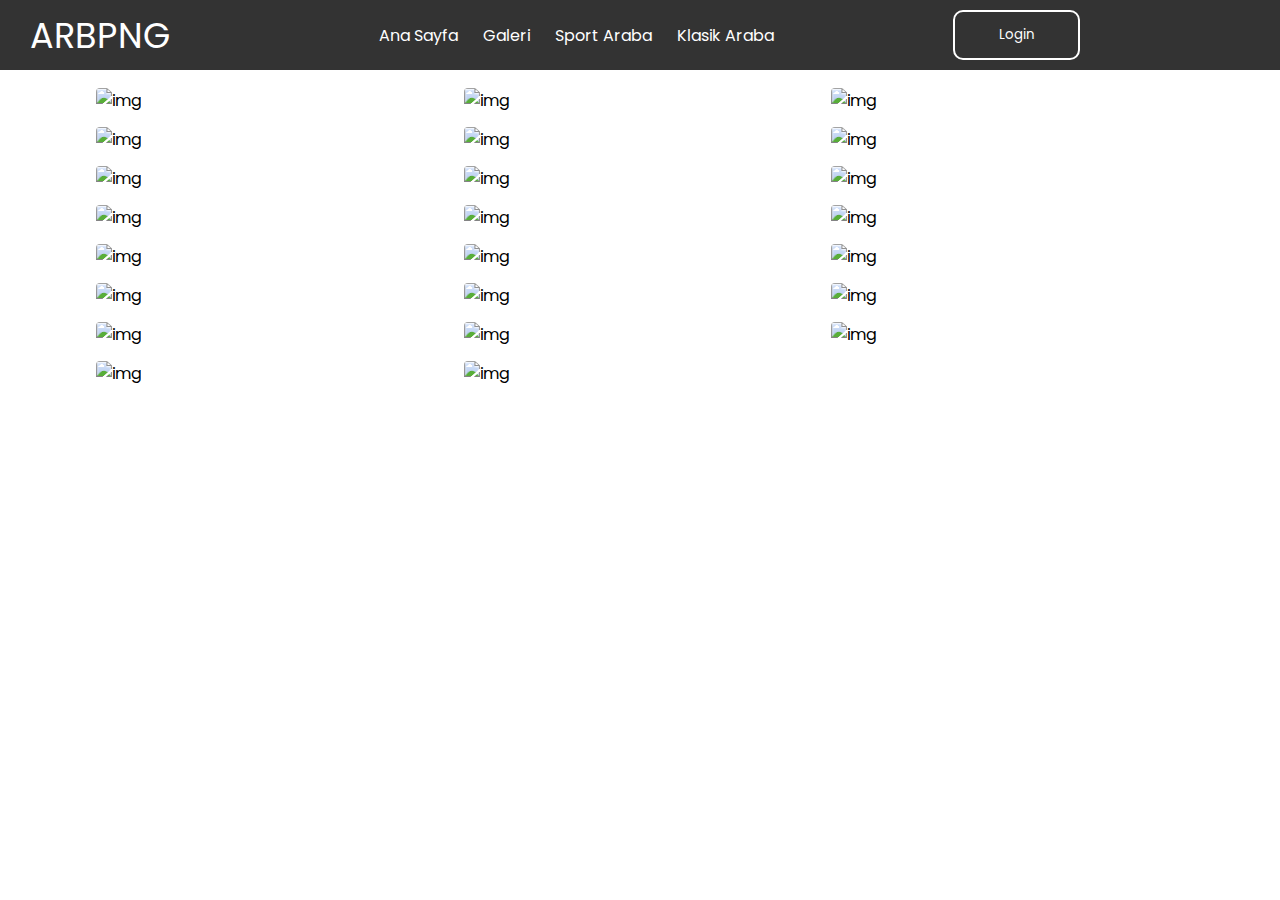
==== galeri.html @ 2a3345ca "Add files via upload" ====
<!DOCTYPE html>
<html lang="en">
<head>
  <meta charset="UTF-8">
  <meta http-equiv="X-UA-Compatible" content="IE=edge">
  <link rel="stylesheet" href="galeri.css">
  <link rel="stylesheet" href="https://unicons.iconscout.com/release/v4.0.0/css/line.css">
  <meta name="viewport" content="width=device-width, initial-scale=1.0">
  <title>ARB|PNG</title>
  <link rel="shortcut icon" href="images/profil.jpeg"> 
  <script src="galeri.js" defer></script>
</head>
<body>
  <header class="header">
    <nav class="nav">
      <a href="#" class="nav_logo">ARBPNG</a>

      <ul class="nav_items">
        <li class="nav_item">
          <a href="index.html" class="nav_link">Ana Sayfa</a>
          <a href="galeri.html" class="nav_link">Galeri</a>
          <a href="#" class="nav_link">Sport Araba</a>
          <a href="#" class="nav_link">Klasik Araba</a>
        </li>
      </ul>

      <button class="button" id="form-open">Login</button>
    </nav>
  </header>


  <section class="home">
    <div class="form_container">
      <i class="uil uil-times form_close"></i>
      
      <div class="form login_form">
        <form action="#">
          <h2>Login</h2>

          <div class="input_box">
            <input type="email" placeholder="Enter your email" required />
            <i class="uil uil-envelope-alt email"></i>
          </div>
          <div class="input_box">
            <input type="password" placeholder="Enter your password" required />
            <i class="uil uil-lock password"></i>
            <i class="uil uil-eye-slash pw_hide"></i>
          </div>

          <div class="option_field">
            <span class="checkbox">
              <input type="checkbox" id="check" />
              <label for="check">Remember me</label>
            </span>
            <a href="#" class="forgot_pw">Forgot password?</a>
          </div>

          <button class="button">Login Now</button>

          <div class="login_signup">Don't have an account? <a href="#" id="signup">Signup</a></div>
        </form>
      </div>

     
      <div class="form signup_form">
        <form action="#">
          <h2>Signup</h2>

          <div class="input_box">
            <input type="email" placeholder="Enter your email" required />
            <i class="uil uil-envelope-alt email"></i>
          </div>
          <div class="input_box">
            <input type="password" placeholder="Create password" required />
            <i class="uil uil-lock password"></i>
            <i class="uil uil-eye-slash pw_hide"></i>
          </div>
          <div class="input_box">
            <input type="password" placeholder="Confirm password" required />
            <i class="uil uil-lock password"></i>
            <i class="uil uil-eye-slash pw_hide"></i>
          </div>

          <button class="button">Signup Now</button>

          <div class="login_signup">Already have an account? <a href="#" id="login">Login</a></div>
        </form>
      </div>
    </div>
  </section>

  <script src="script.js"></script>
  <h1>Clasic Car </h1>
  <div class="lightbox">
    <div class="wrapper">
      <header>
        <div class="details">
          <i class="uil uil-camera"></i>
          <span>CARPNG</span>
        </div>
        <div class="buttons"><i class="close-icon uil uil-times"></i></div>
      </header>
      <div class="preview-img">
        <div class="img"><img src="" alt="preview-img"></div>
      </div>
    </div>
  </div>
    <section class="gallery">
      <ul class="images">
        <li class="img"><img src="images/car1.jpeg" alt="img"></li>
        <li class="img"><img src="images/car2.jpeg" alt="img"></li>
        <li class="img"><img src="images/car3.jpeg" alt="img"></li>
        <li class="img"><img src="images/car4.jpeg" alt="img"></li>
        <li class="img"><img src="images/car5.jpeg" alt="img"></li>
        <li class="img"><img src="images/car6.jpeg" alt="img"></li>
        <li class="img"><img src="images/car7.jpeg" alt="img"></li>
        <li class="img"><img src="images/car8.jpeg" alt="img"></li>
        <li class="img"><img src="images/car9.jpg" alt="img"></li>
        <li class="img"><img src="images/car10.jpg" alt="img"></li>
        <li class="img"><img src="images/car11.jpeg" alt="img"></li>
        <li class="img"><img src="images/car12.jpeg" alt="img"></li>
        <li class="img"><img src="images/car13.jpg" alt="img"></li>
        <li class="img"><img src="images/car14.jpeg" alt="img"></li>
        <li class="img"><img src="images/car15.jpg" alt="img"></li>
        <li class="img"><img src="images/car16.jpeg" alt="img"></li>
        <li class="img"><img src="images/car17.jpeg" alt="img"></li>
        <li class="img"><img src="images/car18.jpg" alt="img"></li>
        <li class="img"><img src="images/car19.jpg" alt="img"></li>
        <li class="img"><img src="images/car20.jpg" alt="img"></li>
        <li class="img"><img src="images/car21.jpg" alt="img"></li>
        <li class="img"><img src="images/car22.jpg" alt="img"></li>
        <li class="img"><img src="images/car23.jpg" alt="img"></li>

      </ul>
    </section>
</body>
</html>
---- galeri.css ----
@import url('https://fonts.googleapis.com/css2?family=Poppins:wght@400;500;600&display=swap');
* {
  margin: 0;
  padding: 0;
  box-sizing: border-box;
  font-family: "Poppins", sans-serif;
}
a {
  text-decoration: none;
}
.header {
  position: fixed;
  height: 70px;
  width: 100%;
  z-index: 100;
  padding: 0 ;
  margin: 0;
}
.nav {
  max-width: 1390px;
  width: 100%;
  margin: 0 auto;

}
.nav, .nav_item {
  display: flex;
  height: 100%;
  align-items: center;
  justify-content: space-between;
  background-color: #333;
  
}
.nav_logo,
.nav_link,
.button {
  color: #fff;
}
.nav_logo {
  font-size: 35px;
  padding: 30px;


}
.nav_item {
  column-gap: 25px;
}
.nav_link:hover {
  color: #d9d9d9;
}
.button {
  
  padding: 13px 44px;
  border: 2px solid #fff;
  background: transparent;
  border-radius: 10px;
  cursor: pointer;
  margin-right: 200px;
}
.button:active {
  transform: scale(0.98);
}


.home {
  position: absolute;
  display: flex;
  width: 100%;
  max-height: 100vh;
  height: 100%;
  
  
}
.home::before {
  content: "";
  position: absolute;
  height: 100%;
  width: 100%;
  background-color: rgba(0, 0, 0, 0.6);
  z-index: 100;
  opacity: 0;
  pointer-events: none;
  transition: all 0.5s ease-out;
  
}
.home.show::before {
  opacity: 1;
  pointer-events: auto;
}

.form_container {
  position: fixed;
  max-width: 320px;
  width: 100%;
  top: 50%;
  left: 50%;
  transform: translate(-50%, -50%) scale(1.2);
  z-index: 101;
  background: #fff;
  padding: 25px;
  border-radius: 12px;
  box-shadow: rgba(0, 0, 0, 0.1);
  opacity: 0;
  pointer-events: none;
  transition: all 0.4s ease-out;
}
.home.show .form_container {
  opacity: 1;
  pointer-events: auto;
  transform: translate(-50%, -50%) scale(1);
}
.signup_form {
  display: none;
}
.form_container.active .signup_form {
  display: block;
}
.form_container.active .login_form {
  display: none;
}
.form_close {
  position: absolute;
  top: 10px;
  right: 20px;
  color: #0b0217;
  font-size: 22px;
  opacity: 0.7;
  cursor: pointer;
}
.form_container h2 {
  font-size: 22px;
  color: #0b0217;
  text-align: center;
}
.input_box {
  position: relative;
  margin-top: 30px;
  width: 100%;
  height: 40px;
}
.input_box input {
  height: 100%;
  width: 100%;
  border: none;
  outline: none;
  padding: 0 30px;
  color: #333;
  transition: all 0.2s ease;
  border-bottom: 1.5px solid #aaaaaa;
}
.input_box input:focus {
  border-color: #aa0000;
}
.input_box i {
  position: absolute;
  top: 50%;
  transform: translateY(-50%);
  font-size: 20px;
  color: #707070;
}
.input_box i.email,
.input_box i.password {
  left: 0;
}
.input_box input:focus ~ i.email,
.input_box input:focus ~ i.password {
  color: #aa0000;
}
.input_box i.pw_hide {
  right: 0;
  font-size: 18px;
  cursor: pointer;
}
.option_field {
  margin-top: 14px;
  display: flex;
  align-items: center;
  justify-content: space-between;
}
.form_container a {
  color: #aa0000;
  font-size: 12px;
}
.form_container a:hover {
  text-decoration: underline;
}
.checkbox {
  display: flex;
  column-gap: 8px;
  white-space: nowrap;
}
.checkbox input {
  accent-color: #aa0000;
}
.checkbox label {
  font-size: 12px;
  cursor: pointer;
  user-select: none;
  color: #0b0217;
}
.form_container .button {
  background: #aa0000;
  margin-top: 30px;
  width: 100%;
  padding: 10px 0;
  border-radius: 10px;
}
.login_signup {
  font-size: 12px;
  text-align: center;
  margin-top: 15px;
}

h1 {
  text-align: center;
  margin-top: 0px;
}

.gallery {
  display: flex;
  flex-direction: column;
  align-items: center;
}
.gallery .images {
  gap: 15px;
  max-width: 85%;
  margin: 40px 0;
  columns: 5 310px;
  list-style: none;
}
.gallery .images .img {
  display: flex;
  cursor: pointer;
  overflow: hidden;
  position: relative;
  margin-bottom: 14px;
  border-radius: 4px;
}
.gallery .images img {
  width: 100%;
  transition: transform 0.2s ease;
}

.gallery .images .img:hover img {
  transform: scale(1.1);
}


.lightbox {
  left: 0;
  top: 0;
  width: 100%;
  height: 100%;
  z-index: 5;
  position: fixed;
  visibility: hidden;
  background: rgba(0,0,0,0.65);
}
.lightbox.show {
  visibility: visible;
}
.lightbox .wrapper {
  position: fixed;
  left: 50%;
  top: 53%;
  width: 100%;
  padding: 20px;
  max-width: 850px;
  background: #fff;
  border-radius: 6px;
  opacity: 0;
  pointer-events: none;
  transform: translate(-50%, -50%) scale(0.9);
  transition: transform 0.1s ease;
}
.lightbox.show .wrapper {
  opacity: 1;
  pointer-events: auto;
  transform: translate(-50%, -50%) scale(1);
}
.wrapper :where(header, .details) {
  display: flex;
  align-items: center;
}
.wrapper header {
  justify-content: space-between;
}
header .details i {
  font-size: 1.7rem;
}
header .details span {
  font-size: 1.2rem;
  margin-left: 10px;
}
header .buttons i {
  height: 40px;
  width: 40px;
  cursor: pointer;
  display: inline-block;
  color: #fff;
  margin-left: 10px;
  background: #6C757D;
  font-size: 1.25rem;
  line-height: 40px;
  text-align: center;
  border-radius: 4px;
  transition: 0.2s ease;
}
header .buttons i:hover {
  background: #5f666d;
}
.wrapper .preview-img {
  display: flex;
  justify-content: center;
  margin-top: 25px;
}
.preview-img .img {
  max-height: 65vh;
  
}
.preview-img img {
  width: 100%;
  height: 100%;
  object-fit: contain;
}


@media screen and (max-width: 688px) {
  .lightbox .wrapper {
    padding: 12px;
    max-width: calc(100% - 26px);
  }
  .wrapper .preview-img {
    margin-top: 15px;
  }
  .gallery .images {
    max-width: 100%;
    padding: 0 13px;
    margin-top: 20px;
  }
}
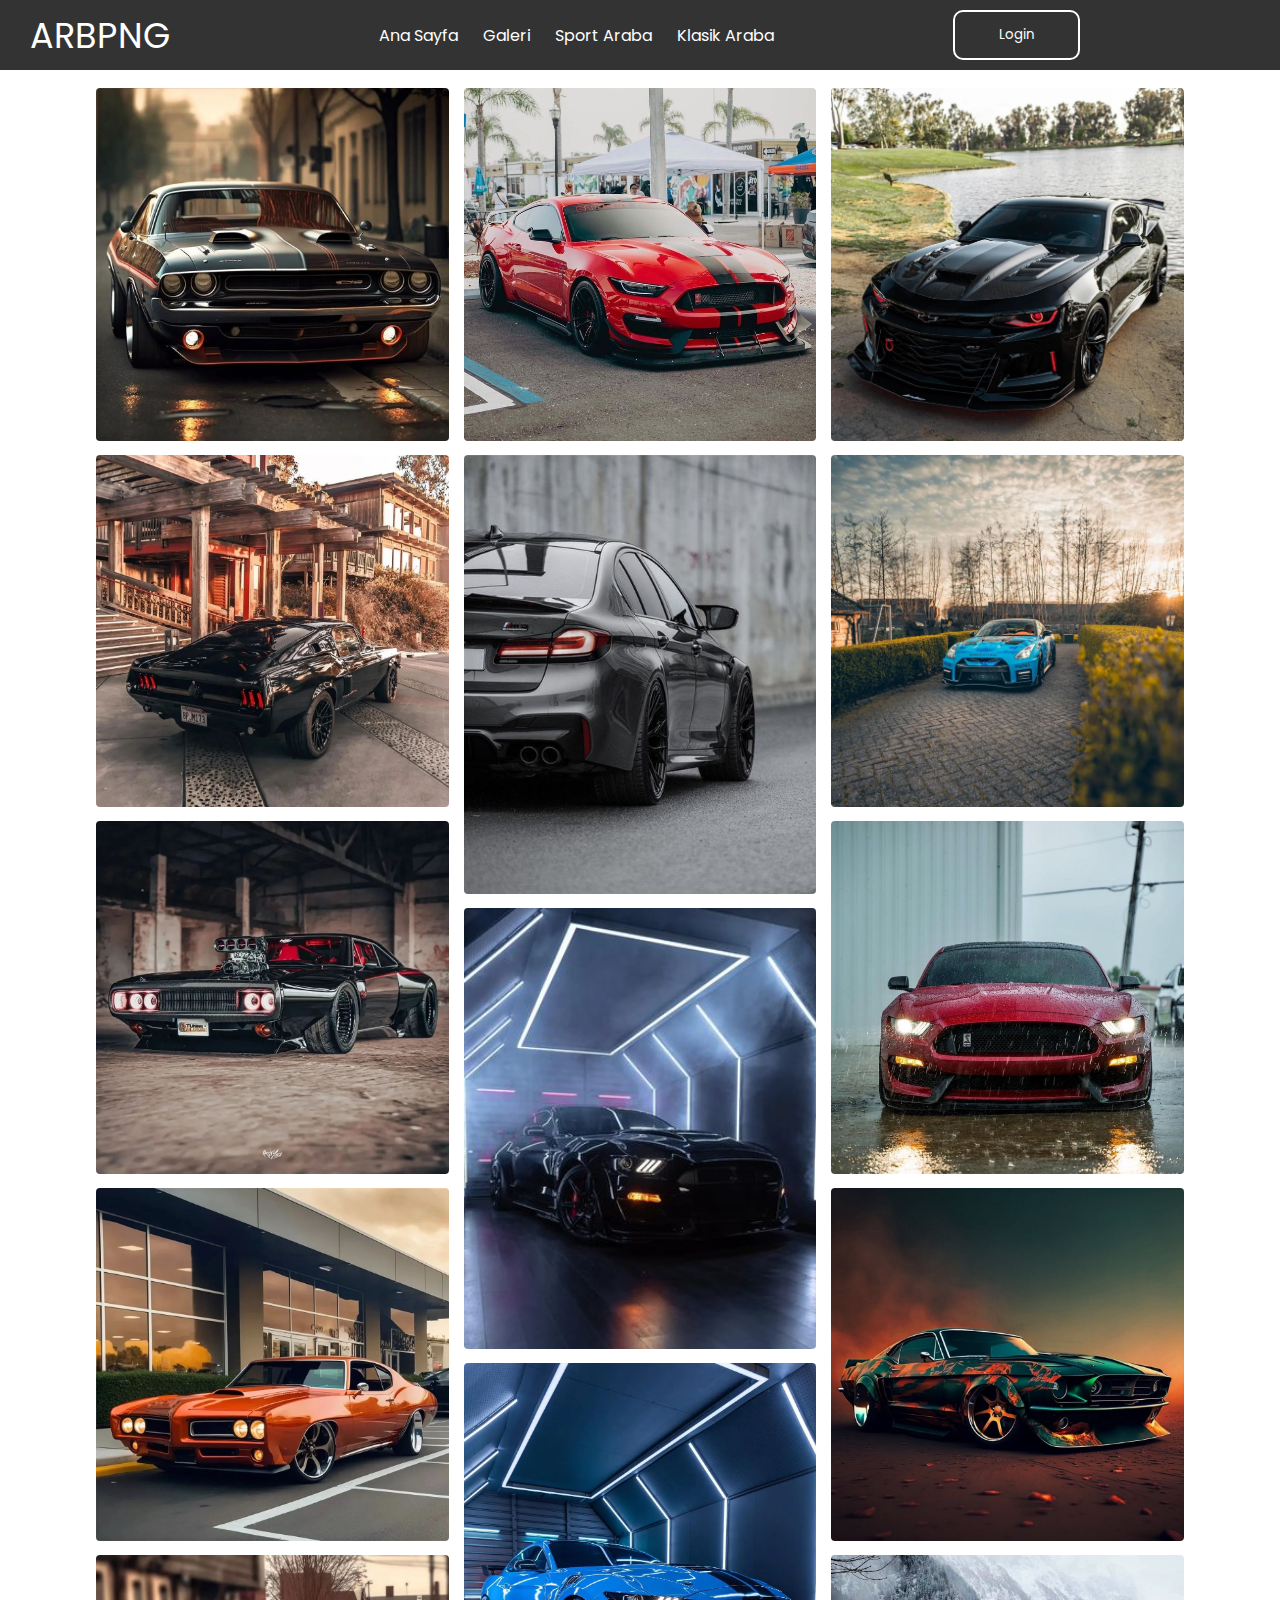
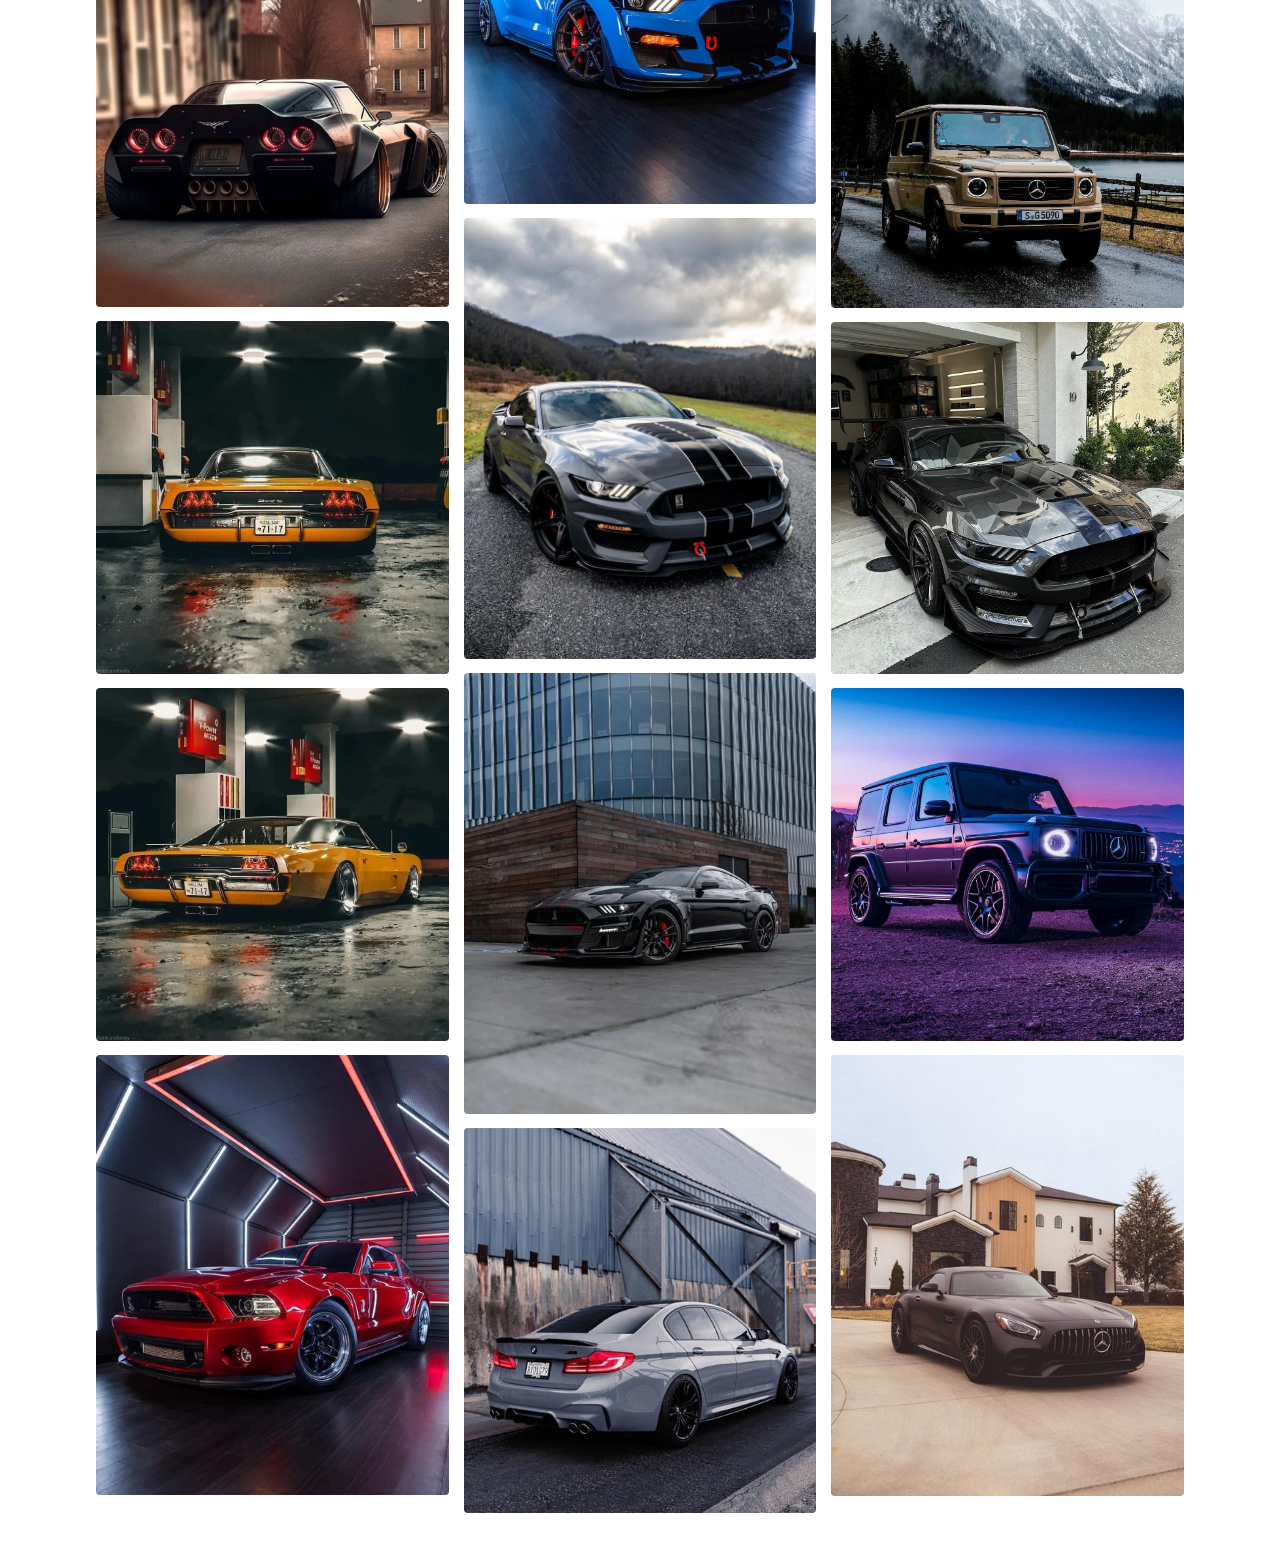
==== commit eea76480: "Update galeri.html" ====
--- a/galeri.html
+++ b/galeri.html
@@ -107,31 +107,31 @@
   </div>
     <section class="gallery">
       <ul class="images">
-        <li class="img"><img src="images/car1.jpeg" alt="img"></li>
-        <li class="img"><img src="images/car2.jpeg" alt="img"></li>
-        <li class="img"><img src="images/car3.jpeg" alt="img"></li>
-        <li class="img"><img src="images/car4.jpeg" alt="img"></li>
-        <li class="img"><img src="images/car5.jpeg" alt="img"></li>
-        <li class="img"><img src="images/car6.jpeg" alt="img"></li>
-        <li class="img"><img src="images/car7.jpeg" alt="img"></li>
-        <li class="img"><img src="images/car8.jpeg" alt="img"></li>
-        <li class="img"><img src="images/car9.jpg" alt="img"></li>
-        <li class="img"><img src="images/car10.jpg" alt="img"></li>
-        <li class="img"><img src="images/car11.jpeg" alt="img"></li>
-        <li class="img"><img src="images/car12.jpeg" alt="img"></li>
-        <li class="img"><img src="images/car13.jpg" alt="img"></li>
-        <li class="img"><img src="images/car14.jpeg" alt="img"></li>
-        <li class="img"><img src="images/car15.jpg" alt="img"></li>
-        <li class="img"><img src="images/car16.jpeg" alt="img"></li>
-        <li class="img"><img src="images/car17.jpeg" alt="img"></li>
-        <li class="img"><img src="images/car18.jpg" alt="img"></li>
-        <li class="img"><img src="images/car19.jpg" alt="img"></li>
-        <li class="img"><img src="images/car20.jpg" alt="img"></li>
-        <li class="img"><img src="images/car21.jpg" alt="img"></li>
-        <li class="img"><img src="images/car22.jpg" alt="img"></li>
-        <li class="img"><img src="images/car23.jpg" alt="img"></li>
+        <li class="img"><img src="car1.jpeg" alt="img"></li>
+        <li class="img"><img src="car2.jpeg" alt="img"></li>
+        <li class="img"><img src="car3.jpeg" alt="img"></li>
+        <li class="img"><img src="car4.jpeg" alt="img"></li>
+        <li class="img"><img src="car5.jpeg" alt="img"></li>
+        <li class="img"><img src="car6.jpeg" alt="img"></li>
+        <li class="img"><img src="car7.jpeg" alt="img"></li>
+        <li class="img"><img src="car8.jpeg" alt="img"></li>
+        <li class="img"><img src="car9.jpg" alt="img"></li>
+        <li class="img"><img src="car10.jpg" alt="img"></li>
+        <li class="img"><img src="car11.jpeg" alt="img"></li>
+        <li class="img"><img src="car12.jpeg" alt="img"></li>
+        <li class="img"><img src="car13.jpg" alt="img"></li>
+        <li class="img"><img src="car14.jpeg" alt="img"></li>
+        <li class="img"><img src="car15.jpg" alt="img"></li>
+        <li class="img"><img src="car16.jpeg" alt="img"></li>
+        <li class="img"><img src="car17.jpeg" alt="img"></li>
+        <li class="img"><img src="car18.jpg" alt="img"></li>
+        <li class="img"><img src="car19.jpg" alt="img"></li>
+        <li class="img"><img src="car20.jpg" alt="img"></li>
+        <li class="img"><img src="car21.jpg" alt="img"></li>
+        <li class="img"><img src="car22.jpg" alt="img"></li>
+        <li class="img"><img src="car23.jpg" alt="img"></li>
 
       </ul>
     </section>
 </body>
-</html>+</html>
